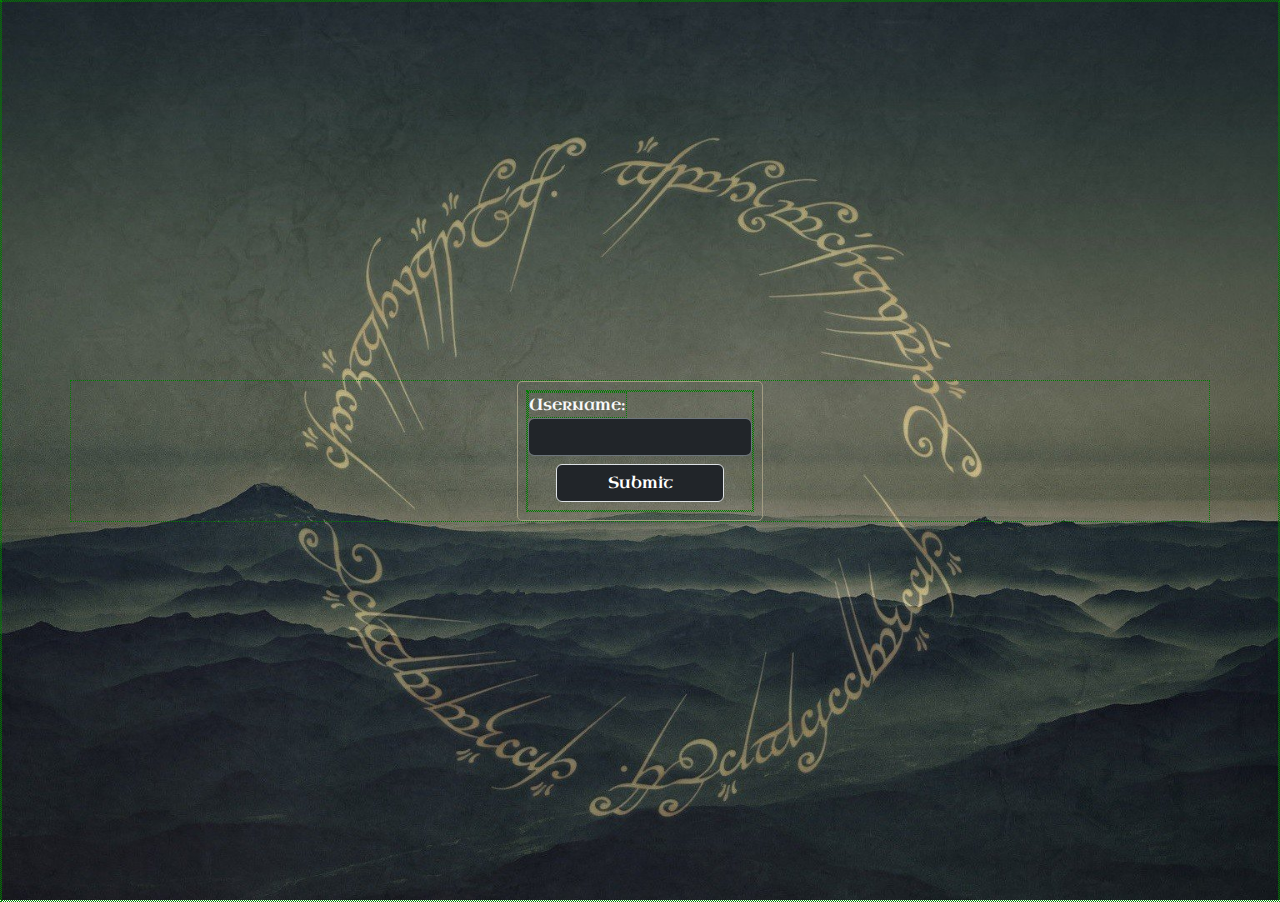
==== index.html @ 33065fb1 "Refactored displayHomeapge()" ====
<!DOCTYPE html>
<html lang="en">
  <head>
    <meta charset="UTF-8" />
    <meta name="viewport" content="width=device-width, initial-scale=1.0" />
    <title>Document</title>

    <!-- Local Styles -->
    <link rel="stylesheet" href="includes/css/styles.css" />
    <!-- Bootstrap CSS -->
    <link
      href="https://cdn.jsdelivr.net/npm/bootstrap@5.3.3/dist/css/bootstrap.min.css"
      rel="stylesheet"
      integrity="sha384-QWTKZyjpPEjISv5WaRU9OFeRpok6YctnYmDr5pNlyT2bRjXh0JMhjY6hW+ALEwIH"
      crossorigin="anonymous"
    />
    <!-- Icons -->
    <link
      rel="stylesheet"
      href="https://cdn.jsdelivr.net/npm/bootstrap-icons@1.11.1/font/bootstrap-icons.css"
    />
    <!-- Fonts -->
    <link rel="preconnect" href="https://fonts.googleapis.com" />
    <link rel="preconnect" href="https://fonts.gstatic.com" crossorigin />
    <link
      href="https://fonts.googleapis.com/css2?family=Uncial+Antiqua&display=swap"
      rel="stylesheet"
    />
    <!-- Bootstrap JS -->
    <script
      src="https://cdn.jsdelivr.net/npm/bootstrap@5.3.3/dist/js/bootstrap.bundle.min.js"
      integrity="sha384-YvpcrYf0tY3lHB60NNkmXc5s9fDVZLESaAA55NDzOxhy9GkcIdslK1eN7N6jIeHz"
      crossorigin="anonymous"
    ></script>
  </head>
  <body class="d-flex justify-content-center align-items-center">
    <div
      id="mainBlock"
      class="container d-flex justify-content-center align-items-center p-0"
    >
      <div class="form-group p-2 border-gold" id="loginFormContainer">
        <form action="home.html" method="get" id="loginForm">
          <div
            class="form-group d-flex justify-content-center align-items-center flex-column"
          >
            <label class="text-light align-self-start" for="username"
              >Username:</label
            >
            <input
              id="usernameInput"
              type="text"
              class="form-control bg-dark text-light border border-1 border-secondary"
            />
            <button
              type="submit"
              class="m-2 w-75 btn btn-dark border border-1 border secondary"
              id="loginBtn"
            >
              Submit
            </button>
          </div>
        </form>
      </div>

      <!-- Homepage -->
      <div class="container p-3 hidden" id="userDisplayContainer">
        <nav class="navbar navbar-dark bg-dark">
          <div class="container-fluid d-flex flex-row">
            <span id="homepageTitle" class="navbar-brand mb-0 h1"></span>
            <button class="btn btn-secondary">Logout</button>
          </div>
        </nav>
        <div class="container text-light" id="adminTitle">Admins</div>
        <div
          class="container d-flex flex-row flex-md-column p-3 border-rounded bg-dark w-100"
          id="adminDisplay"
        >
          <ul
            id="adminNavList"
            class="nav nav-tabs d-flex flex-column flex-md-row bg-dark"
            role="tablist"
          ></ul>

          <div id="adminNavItems" class="tab-content w-100 m-0"></div>
        </div>
        <div class="container text-light" id="userTitle">Users</div>
        <div
          class="container d-flex flex-row flex-md-column p-3 bg-dark"
          id="userDisplay"
        >
          <ul
            id="userNavList"
            class="nav nav-tabs d-flex flex-column flex-md-row"
          ></ul>

          <div id="userNavItems" class="tab-content w-100 m-0"></div>
        </div>
      </div>
    </div>
    <script type="module" src="includes/js/script.js"></script>
    <script src="https://cdn.jsdelivr.net/npm/bootstrap@5.3.0-alpha1/dist/js/bootstrap.bundle.min.js"></script>
  </body>
</html>
---- includes/css/styles.css ----
* {
  border: 0.1px dotted green;
  font-family: "Uncial Antiqua", system-ui;
}

body {
  background-image: url("home_background.jpg");
  background-size: cover;
  background-position: center;
  background-attachment: fixed;
  min-height: 100vh;
}

#userNavList,
#adminNavList {
  font-size: 0.8em;
}

#userDisplay,
#adminDisplay {
  font-size: 0.8em;
  display: flex;
  justify-content: center;
  text-align: center;
}

.border-gold {
  border: 0.1em solid #a19b81;
  border-radius: 5px;
}

.hidden {
  display: none;
}

.profile-img {
  max-width: 100%;
  min-width: 150px;
  height: 150px;
  object-fit: cover;
  aspect-ratio: 1 / 1;
  border-radius: 50%;
  border: 3px solid #a19b81;
}

.card {
  width: 90%;
  margin: 10px auto;
}
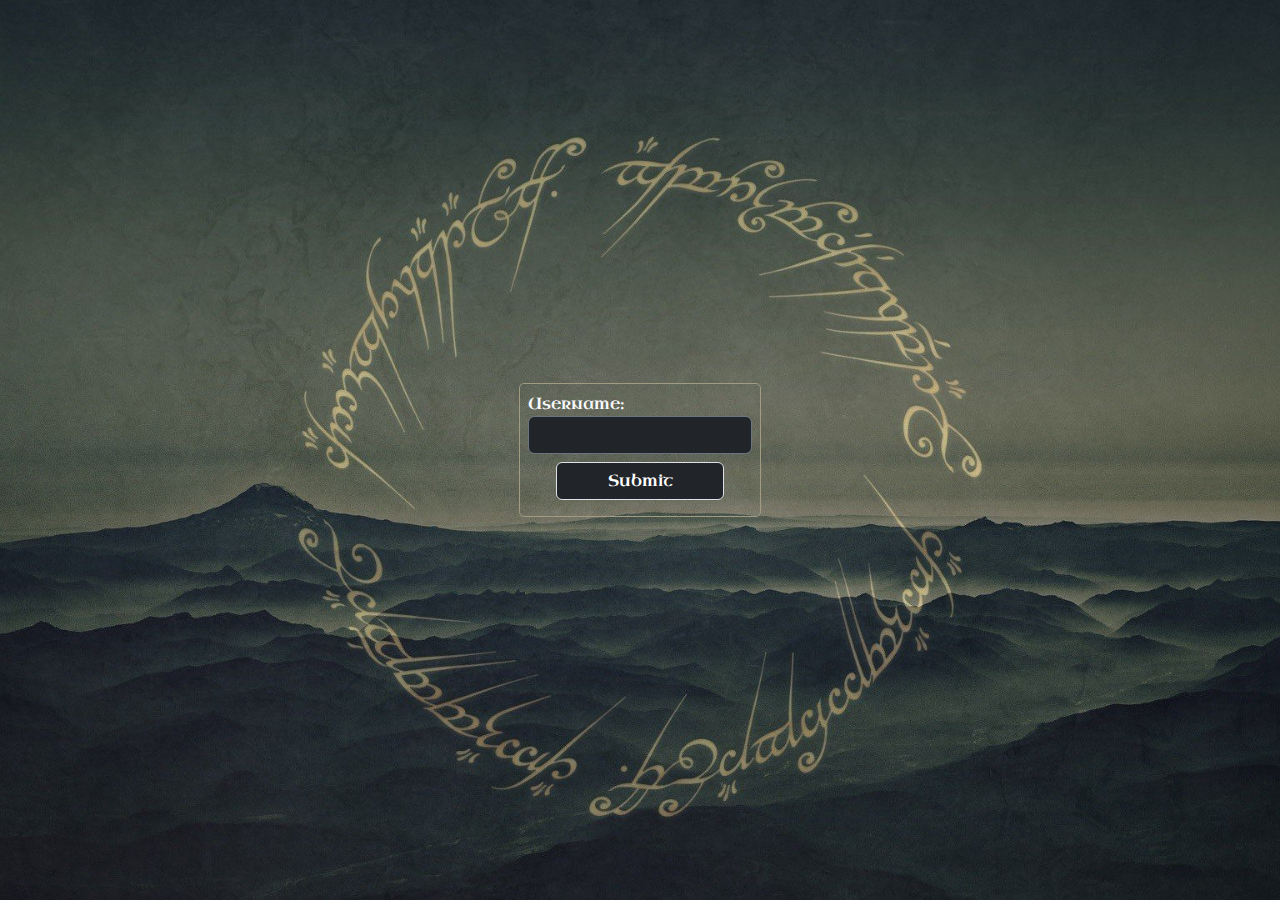
==== commit ce8384e8: "Added initial delete user functionality for admins" ====
--- a/index.html
+++ b/index.html
@@ -97,7 +97,7 @@
         </div>
       </div>
     </div>
-    <script type="module" src="includes/js/script.js"></script>
     <script src="https://cdn.jsdelivr.net/npm/bootstrap@5.3.0-alpha1/dist/js/bootstrap.bundle.min.js"></script>
+    <script src="includes/js/script.js"></script>
   </body>
 </html>
--- a/includes/css/styles.css
+++ b/includes/css/styles.css
@@ -1,5 +1,5 @@
 * {
-  border: 0.1px dotted green;
+  /* border: 0.1px dotted green; */
   font-family: "Uncial Antiqua", system-ui;
 }
 
@@ -36,14 +36,14 @@
 .profile-img {
   max-width: 100%;
   min-width: 150px;
-  height: 150px;
+  max-height: 250px;
   object-fit: cover;
   aspect-ratio: 1 / 1;
   border-radius: 50%;
   border: 3px solid #a19b81;
 }
 
-.card {
+/* .card {
   width: 90%;
   margin: 10px auto;
-}
+} */
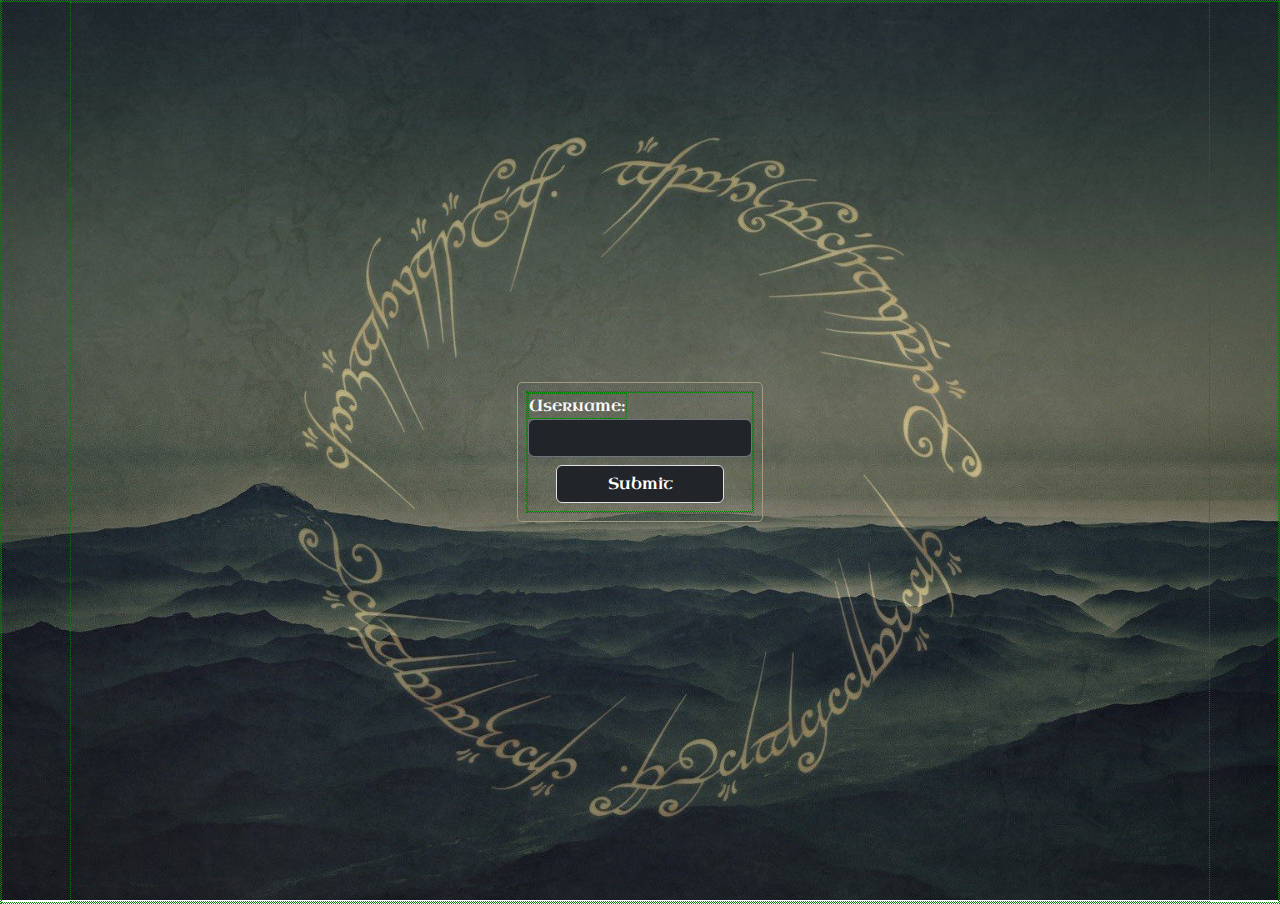
==== commit fda8e1e9: "Added initial hamburger menu for nav items for mobile" ====
--- a/index.html
+++ b/index.html
@@ -36,7 +36,7 @@
   <body class="d-flex justify-content-center align-items-center">
     <div
       id="mainBlock"
-      class="container d-flex justify-content-center align-items-center p-0"
+      class="container w-100 min-vh-100 d-flex justify-content-center align-items-center p-0"
     >
       <div class="form-group p-2 border-gold" id="loginFormContainer">
         <form action="home.html" method="get" id="loginForm">
@@ -64,34 +64,71 @@
 
       <!-- Homepage -->
       <div class="container p-3 hidden" id="userDisplayContainer">
-        <nav class="navbar navbar-dark bg-dark">
-          <div class="container-fluid d-flex flex-row">
-            <span id="homepageTitle" class="navbar-brand mb-0 h1"></span>
-            <button class="btn btn-secondary">Logout</button>
+        <!-- Upper Navbar -->
+        <nav class="navbar navbar-dark bg-dark d-flex">
+          <div
+            class="container-fluid d-flex flex-row justify-content-center p-0"
+          >
+            <!-- Homepage Title -->
+            <span id="homepageTitle" class="navbar-brand mb-0 h3"></span>
+            <!-- Logout Button -->
+            <button id="logoutBtn" class="btn btn-secondary p-1">Logout</button>
           </div>
         </nav>
         <div class="container text-light" id="adminTitle">Admins</div>
+        <!-- Admin Display -->
         <div
-          class="container d-flex flex-row flex-md-column p-3 border-rounded bg-dark w-100"
+          class="container d-flex flex-row flex-md-column px-2 py-2 border-rounded bg-dark w-100 mw-100 position-relative"
           id="adminDisplay"
         >
-          <ul
-            id="adminNavList"
-            class="nav nav-tabs d-flex flex-column flex-md-row bg-dark"
-            role="tablist"
-          ></ul>
+          <!-- Nav Tab Hamburger -->
+          <button
+            class="navbar-toggler btn btn-dark btn-sm mb-2 d-block d-md-none d-flex text-light"
+            type="button"
+            id="adminNavBurger"
+            data-bs-toggle="collapse"
+            aria-expanded="false"
+            aria-controls="adminNavListCollapse"
+            data-bs-target="#adminNavListCollapse"
+          >
+            <span class="border border-secondary text-secondary rounded p-1"
+              >☰</span
+            >
+          </button>
+          <div id="adminNavListCollapse" class="collapse d-md-block">
+            <ul
+              id="adminNavList"
+              class="nav nav-tabs d-flex flex-column flex-md-row bg-dark"
+              role="tablist"
+            ></ul>
+          </div>
 
           <div id="adminNavItems" class="tab-content w-100 m-0"></div>
         </div>
         <div class="container text-light" id="userTitle">Users</div>
         <div
-          class="container d-flex flex-row flex-md-column p-3 bg-dark"
+          class="container d-flex flex-row flex-md-column p2-5 py-3 bg-dark w-100 mw-80"
           id="userDisplay"
         >
-          <ul
-            id="userNavList"
-            class="nav nav-tabs d-flex flex-column flex-md-row"
-          ></ul>
+          <button
+            class="navbar-toggler btn btn-secondary btn-sm mb-2 d-block d-md-none"
+            id="userNavBurger"
+            type="button"
+            data-bs-toggle="collapse"
+            aria-expanded="false"
+            aria-controls="userNavListCollapse"
+            data-bs-target="#userNavListCollapse"
+          >
+            <span class="border border-secondary text-secondary rounded p-1"
+              >☰</span
+            >
+          </button>
+          <div id="userNavListCollapse" class="collapse d-md-block">
+            <ul
+              id="userNavList"
+              class="nav nav-tabs d-flex flex-column flex-md-row"
+            ></ul>
+          </div>
 
           <div id="userNavItems" class="tab-content w-100 m-0"></div>
         </div>
--- a/includes/css/styles.css
+++ b/includes/css/styles.css
@@ -1,5 +1,5 @@
 * {
-  /* border: 0.1px dotted green; */
+  border: 0.1px dotted green;
   font-family: "Uncial Antiqua", system-ui;
 }
 
@@ -47,3 +47,35 @@
   width: 90%;
   margin: 10px auto;
 } */
+#logoutBtn {
+  font-size: 0.55em;
+}
+
+#homepageTitle {
+  font-size: 0.9em;
+}
+
+#adminNavBurger,
+#userNavBurger {
+  position: relative;
+  left: 30px;
+  top: 5px;
+  z-index: 1;
+  width: 25px;
+  height: 25px;
+  aspect-ratio: 1/1;
+}
+/* 
+@media (max-width: 767px) {
+  #adminNavListCollapse {
+    @media (max-width: 767px) {
+      #adminNavListCollapse {
+        position: absolute;
+        width: 100%;
+        z-index: 1000;
+        background: #212529; 
+        border-radius: 5px;
+      }
+    }
+  }
+} */
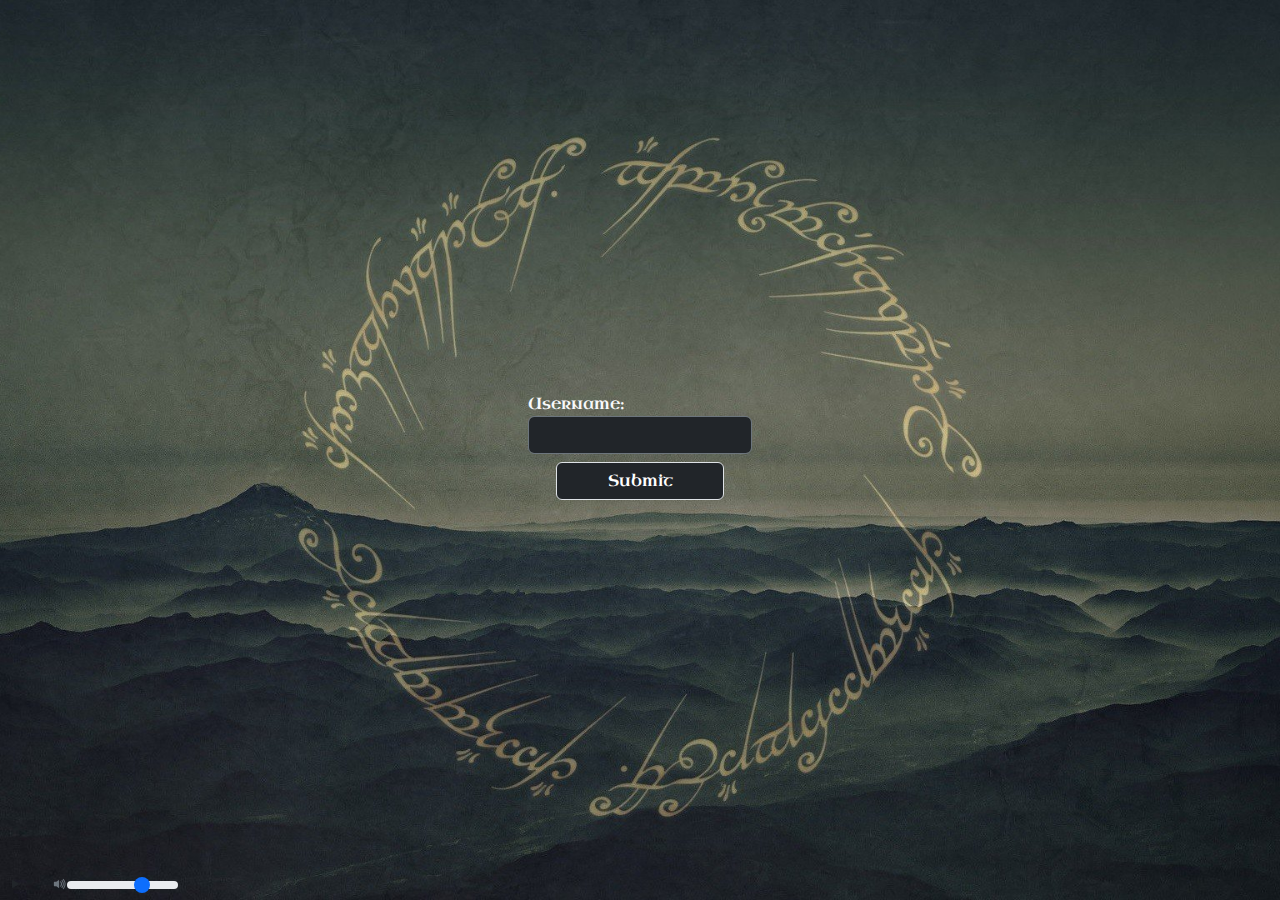
==== commit 54ac30ac: "Added custom audio player and music" ====
--- a/index.html
+++ b/index.html
@@ -34,11 +34,44 @@
     ></script>
   </head>
   <body class="d-flex justify-content-center align-items-center">
+    <!-- Main Content Block -->
     <div
       id="mainBlock"
-      class="container w-100 min-vh-100 d-flex justify-content-center align-items-center p-0"
+      class="container w-100 min-vh-100 d-flex flex-column justify-content-center align-items-center p-0"
     >
-      <div class="form-group p-2 border-gold" id="loginFormContainer">
+      <!-- Audio -->
+      <div
+        id="audioContainer"
+        class="d-flex position-fixed bottom-0 start-0 z-3"
+      >
+        <audio id="audio" src="audio/login_page.mp3" class="d-none"></audio>
+
+        <!-- Custom controls -->
+        <button id="playBtn" class="btn btn-sm">
+          <i class="bi bi-play-fill"></i>
+        </button>
+
+        <!-- Volume control -->
+        <div
+          id="volumeContainer"
+          class="container d-flex align-items-center w-75"
+        >
+          <i class="bi bi-volume-up-fill text-secondary small"></i>
+          <input
+            type="range"
+            class="form-range"
+            min="0"
+            max="1"
+            step="0.1"
+            value="0.7"
+            id="volumeControl"
+          />
+        </div>
+      </div>
+
+      <!-- Login Form Container -->
+      <div class="form-group p-2" id="loginFormContainer">
+        <!-- Login Form -->
         <form action="home.html" method="get" id="loginForm">
           <div
             class="form-group d-flex justify-content-center align-items-center flex-column"
@@ -75,66 +108,76 @@
             <button id="logoutBtn" class="btn btn-secondary p-1">Logout</button>
           </div>
         </nav>
-        <div class="container text-light" id="adminTitle">Admins</div>
-        <!-- Admin Display -->
-        <div
-          class="container d-flex flex-row flex-md-column px-2 py-2 border-rounded bg-dark w-100 mw-100 position-relative"
-          id="adminDisplay"
-        >
-          <!-- Nav Tab Hamburger -->
-          <button
-            class="navbar-toggler btn btn-dark btn-sm mb-2 d-block d-md-none d-flex text-light"
-            type="button"
-            id="adminNavBurger"
-            data-bs-toggle="collapse"
-            aria-expanded="false"
-            aria-controls="adminNavListCollapse"
-            data-bs-target="#adminNavListCollapse"
+
+        <!-- Admin Container -->
+        <div class="container" id="adminContainer">
+          <div class="container text-light" id="adminTitle">Admins</div>
+          <!-- Admin Display -->
+          <div
+            class="container d-flex flex-row flex-md-column px-2 py-2 border-rounded bg-dark w-100 mw-100 position-relative"
+            id="adminDisplay"
           >
-            <span class="border border-secondary text-secondary rounded p-1"
-              >☰</span
+            <!-- Nav Tab Hamburger -->
+            <button
+              class="navbar-toggler btn btn-dark btn-sm mb-2 d-block d-md-none d-flex text-light"
+              type="button"
+              id="adminNavBurger"
+              data-bs-toggle="collapse"
+              aria-expanded="false"
+              aria-controls="adminNavListCollapse"
+              data-bs-target="#adminNavListCollapse"
             >
-          </button>
-          <div id="adminNavListCollapse" class="collapse d-md-block">
-            <ul
-              id="adminNavList"
-              class="nav nav-tabs d-flex flex-column flex-md-row bg-dark"
-              role="tablist"
-            ></ul>
+              <span class="border border-secondary text-secondary rounded p-1"
+                >☰</span
+              >
+            </button>
+            <div id="adminNavListCollapse" class="collapse d-md-block">
+              <ul
+                id="adminNavList"
+                class="nav nav-tabs d-flex flex-column flex-md-row bg-dark"
+                role="tablist"
+              ></ul>
+            </div>
+
+            <div id="adminNavItems" class="tab-content w-100 m-0"></div>
           </div>
-
-          <div id="adminNavItems" class="tab-content w-100 m-0"></div>
         </div>
-        <div class="container text-light" id="userTitle">Users</div>
-        <div
-          class="container d-flex flex-row flex-md-column p2-5 py-3 bg-dark w-100 mw-80"
-          id="userDisplay"
-        >
-          <button
-            class="navbar-toggler btn btn-secondary btn-sm mb-2 d-block d-md-none"
-            id="userNavBurger"
-            type="button"
-            data-bs-toggle="collapse"
-            aria-expanded="false"
-            aria-controls="userNavListCollapse"
-            data-bs-target="#userNavListCollapse"
+        <!-- User Container -->
+        <div class="container" id="userContainer">
+          <!-- User Title -->
+          <div class="container text-light" id="userTitle">Users</div>
+          <!-- User Display -->
+          <div
+            class="container d-flex flex-row flex-md-column p2-5 py-3 bg-dark w-100 mw-80 position-relative"
+            id="userDisplay"
           >
-            <span class="border border-secondary text-secondary rounded p-1"
-              >☰</span
+            <button
+              class="navbar-toggler btn btn-dark btn-sm mb-2 d-block d-md-none d-flex text-light"
+              type="button"
+              id="userNavBurger"
+              data-bs-toggle="collapse"
+              aria-expanded="false"
+              aria-controls="userNavListCollapse"
+              data-bs-target="#userNavListCollapse"
             >
-          </button>
-          <div id="userNavListCollapse" class="collapse d-md-block">
-            <ul
-              id="userNavList"
-              class="nav nav-tabs d-flex flex-column flex-md-row"
-            ></ul>
+              <span class="border border-secondary text-secondary rounded p-1"
+                >☰</span
+              >
+            </button>
+            <div id="userNavListCollapse" class="collapse d-md-block">
+              <ul
+                id="userNavList"
+                class="nav nav-tabs d-flex flex-column flex-md-row bg-dark"
+                role="tablist"
+              ></ul>
+            </div>
           </div>
-
           <div id="userNavItems" class="tab-content w-100 m-0"></div>
         </div>
       </div>
     </div>
     <script src="https://cdn.jsdelivr.net/npm/bootstrap@5.3.0-alpha1/dist/js/bootstrap.bundle.min.js"></script>
+
     <script src="includes/js/script.js"></script>
   </body>
 </html>
--- a/includes/css/styles.css
+++ b/includes/css/styles.css
@@ -1,5 +1,5 @@
 * {
-  border: 0.1px dotted green;
+  /* border: 0.1px dotted green; */
   font-family: "Uncial Antiqua", system-ui;
 }
 
@@ -55,6 +55,13 @@
   font-size: 0.9em;
 }
 
+#adminNavList,
+#userNavList {
+  position: absolute;
+  z-index: 2;
+  top: 55px;
+}
+
 #adminNavBurger,
 #userNavBurger {
   position: relative;
@@ -79,3 +86,34 @@
     }
   }
 } */
+
+.navbar-toggler-icon {
+  background-color: var(--main-color);
+  cursor: pointer;
+}
+
+/* Animation for hamburger icons */
+@keyframes burger_swivel {
+  0% {
+    transform: rotateZ(0deg);
+  }
+  50% {
+    transform: rotateZ(-15deg);
+  }
+  100% {
+    transform: rotateZ(0deg);
+  }
+}
+
+.navbar-toggler:hover {
+  animation: burger_swivel 0.5s ease-out;
+}
+
+/* Post Mobile */
+@media (min-width: 768px) {
+  #userNavList,
+  #adminNavList {
+    position: relative;
+    top: 0;
+  }
+}
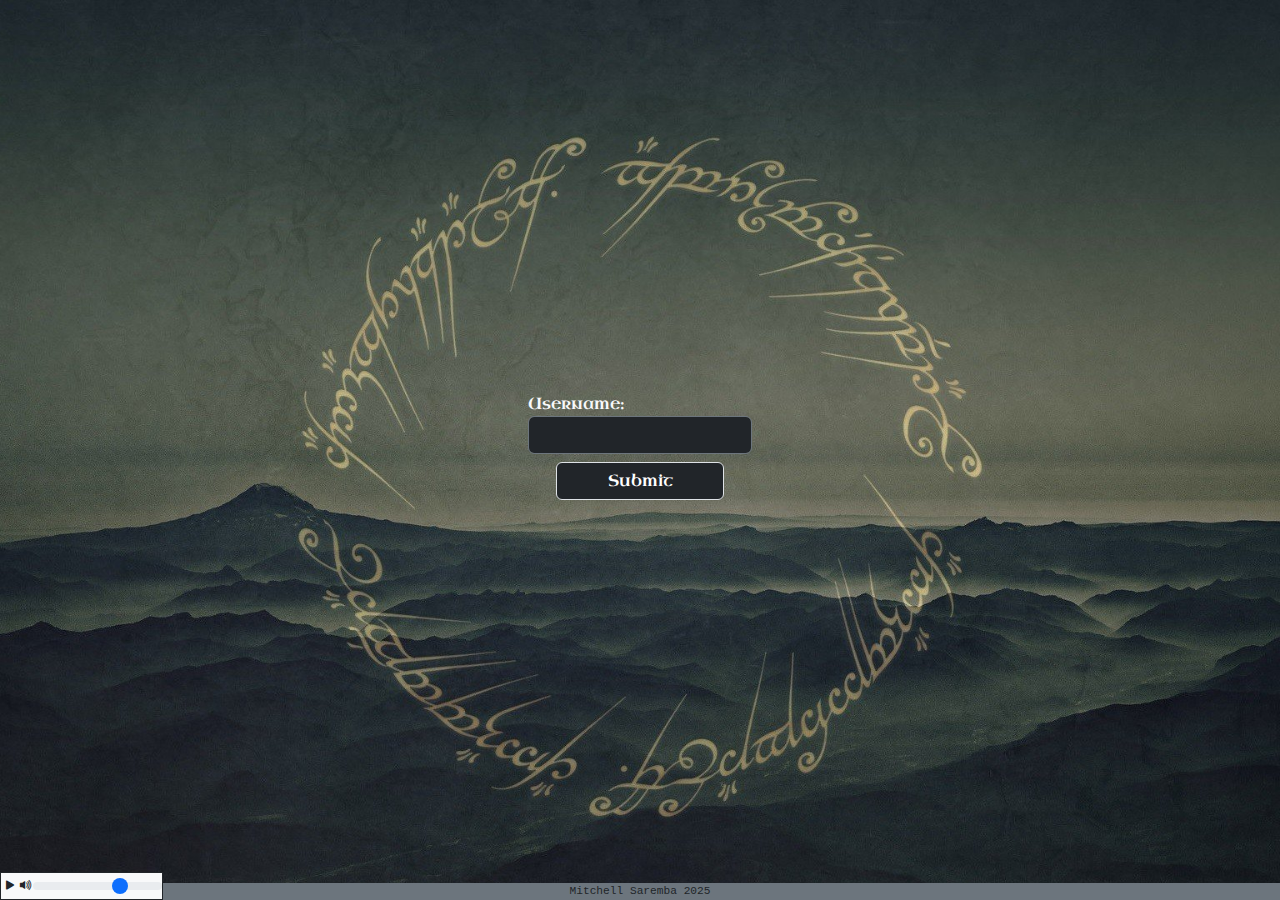
==== commit 5cacf436: "Added async functionality to fetch data from the-one-api" ====
--- a/index.html
+++ b/index.html
@@ -3,7 +3,7 @@
   <head>
     <meta charset="UTF-8" />
     <meta name="viewport" content="width=device-width, initial-scale=1.0" />
-    <title>Document</title>
+    <title>Midterm</title>
 
     <!-- Local Styles -->
     <link rel="stylesheet" href="includes/css/styles.css" />
@@ -23,9 +23,10 @@
     <link rel="preconnect" href="https://fonts.googleapis.com" />
     <link rel="preconnect" href="https://fonts.gstatic.com" crossorigin />
     <link
-      href="https://fonts.googleapis.com/css2?family=Uncial+Antiqua&display=swap"
+      href="https://fonts.googleapis.com/css2?family=EB+Garamond:ital,wght@0,400..800;1,400..800&family=Roboto:ital,wght@0,100..900;1,100..900&family=Uncial+Antiqua&display=swap"
       rel="stylesheet"
     />
+
     <!-- Bootstrap JS -->
     <script
       src="https://cdn.jsdelivr.net/npm/bootstrap@5.3.3/dist/js/bootstrap.bundle.min.js"
@@ -42,21 +43,21 @@
       <!-- Audio -->
       <div
         id="audioContainer"
-        class="d-flex position-fixed bottom-0 start-0 z-3"
+        class="d-flex position-fixed bottom-0 start-0 z-3 bg-light border border-dark"
       >
         <audio id="audio" src="audio/login_page.mp3" class="d-none"></audio>
 
         <!-- Custom controls -->
-        <button id="playBtn" class="btn btn-sm">
-          <i class="bi bi-play-fill"></i>
+        <button id="playBtn" class="btn p-0 m-0">
+          <i class="bi bi-play-fill fs-6"></i>
         </button>
 
         <!-- Volume control -->
         <div
           id="volumeContainer"
-          class="container d-flex align-items-center w-75"
-        >
-          <i class="bi bi-volume-up-fill text-secondary small"></i>
+          class="container d-flex align-items-center p-0 m-0"
+        >
+          <i class="bi bi-volume-up-fill text-dark small"></i>
           <input
             type="range"
             class="form-range"
@@ -72,7 +73,7 @@
       <!-- Login Form Container -->
       <div class="form-group p-2" id="loginFormContainer">
         <!-- Login Form -->
-        <form action="home.html" method="get" id="loginForm">
+        <form action="" method="get" id="loginForm">
           <div
             class="form-group d-flex justify-content-center align-items-center flex-column"
           >
@@ -91,35 +92,48 @@
             >
               Submit
             </button>
+            <span id="errorSpan" class="text-light text-center"></span>
           </div>
         </form>
       </div>
 
       <!-- Homepage -->
-      <div class="container p-3 hidden" id="userDisplayContainer">
+      <div class="container p-3 hidden" id="displayContainer">
         <!-- Upper Navbar -->
-        <nav class="navbar navbar-dark bg-dark d-flex">
-          <div
-            class="container-fluid d-flex flex-row justify-content-center p-0"
+        <nav
+          class="navbar navbar-dark bg-dark d-flex justify-content-between position-fixed top-0 start-0 w-100 z-3"
+        >
+          <div
+            class="container-fluid d-flex flex-row justify-content-between px-2"
           >
             <!-- Homepage Title -->
             <span id="homepageTitle" class="navbar-brand mb-0 h3"></span>
             <!-- Logout Button -->
-            <button id="logoutBtn" class="btn btn-secondary p-1">Logout</button>
+            <button
+              id="logoutBtn"
+              class="btn btn-secondary text-dark rounded-pill p-1"
+            >
+              Logout
+            </button>
           </div>
         </nav>
 
         <!-- Admin Container -->
-        <div class="container" id="adminContainer">
-          <div class="container text-light" id="adminTitle">Admins</div>
-          <!-- Admin Display -->
-          <div
-            class="container d-flex flex-row flex-md-column px-2 py-2 border-rounded bg-dark w-100 mw-100 position-relative"
-            id="adminDisplay"
-          >
-            <!-- Nav Tab Hamburger -->
-            <button
-              class="navbar-toggler btn btn-dark btn-sm mb-2 d-block d-md-none d-flex text-light"
+        <div
+          class="container bg-dark w-100 mw-80 position-relative border border-3 border-secondary rounded mt-5"
+          id="adminContainer"
+        >
+          <div
+            class="container d-flex flex-row justify-content-between p-0 mt-2"
+          >
+            <!-- Admin Title -->
+
+            <span class="text-light d-flex flex-row" id="adminTitle"
+              >Admin</span
+            >
+            <!-- Admin List Hamburger -->
+            <button
+              class="navbar-toggler btn btn-dark btn-sm d-block d-md-none d-flex text-light rounded"
               type="button"
               id="adminNavBurger"
               data-bs-toggle="collapse"
@@ -127,32 +141,45 @@
               aria-controls="adminNavListCollapse"
               data-bs-target="#adminNavListCollapse"
             >
-              <span class="border border-secondary text-secondary rounded p-1"
+              <span
+                class="border border-2 border-secondary text-secondary rounded p-1 w-100"
                 >☰</span
               >
             </button>
+
+            <!-- Admin List -->
             <div id="adminNavListCollapse" class="collapse d-md-block">
               <ul
                 id="adminNavList"
                 class="nav nav-tabs d-flex flex-column flex-md-row bg-dark"
                 role="tablist"
+                data-bs-transition="fade"
               ></ul>
             </div>
-
+          </div>
+          <div
+            class="container d-flex flex-row flex-md-column bg-dark w-100 mw-80 position-relative"
+            id="adminDisplay"
+          >
+            <!-- Admin Nav Content -->
             <div id="adminNavItems" class="tab-content w-100 m-0"></div>
           </div>
         </div>
+
         <!-- User Container -->
-        <div class="container" id="userContainer">
-          <!-- User Title -->
-          <div class="container text-light" id="userTitle">Users</div>
-          <!-- User Display -->
-          <div
-            class="container d-flex flex-row flex-md-column p2-5 py-3 bg-dark w-100 mw-80 position-relative"
-            id="userDisplay"
-          >
-            <button
-              class="navbar-toggler btn btn-dark btn-sm mb-2 d-block d-md-none d-flex text-light"
+        <div
+          class="container bg-dark w-100 mw-80 position-relative border border-3 border-secondary rounded mt-5"
+          id="userContainer"
+        >
+          <div
+            class="container d-flex flex-row justify-content-between p-0 mt-2"
+          >
+            <!-- User Title -->
+
+            <span class="text-light d-flex flex-row" id="userTitle">Users</span>
+            <!-- User List Hamburger -->
+            <button
+              class="navbar-toggler btn btn-dark btn-sm mb-2 d-block d-md-none d-flex text-light rounded"
               type="button"
               id="userNavBurger"
               data-bs-toggle="collapse"
@@ -160,10 +187,12 @@
               aria-controls="userNavListCollapse"
               data-bs-target="#userNavListCollapse"
             >
-              <span class="border border-secondary text-secondary rounded p-1"
+              <span
+                class="border border-2 border-secondary text-secondary rounded p-1 w-100"
                 >☰</span
               >
             </button>
+            <!-- User List -->
             <div id="userNavListCollapse" class="collapse d-md-block">
               <ul
                 id="userNavList"
@@ -172,9 +201,19 @@
               ></ul>
             </div>
           </div>
+          <div
+            class="container d-flex flex-row flex-md-column bg-dark w-100 mw-80 position-relative"
+            id="userDisplay"
+          ></div>
+          <!-- User Nav Content -->
           <div id="userNavItems" class="tab-content w-100 m-0"></div>
         </div>
       </div>
+      <footer
+        class="footer position-fixed bottom-0 bg-secondary text-dark w-100 d-flex justify-content-end justify-content-sm-center px-1"
+      >
+        <p class="m-0 p-0">Mitchell Saremba 2025</p>
+      </footer>
     </div>
     <script src="https://cdn.jsdelivr.net/npm/bootstrap@5.3.0-alpha1/dist/js/bootstrap.bundle.min.js"></script>
 
--- a/includes/css/styles.css
+++ b/includes/css/styles.css
@@ -59,33 +59,39 @@
 #userNavList {
   position: absolute;
   z-index: 2;
-  top: 55px;
+  top: 50px;
+  right: 0;
 }
 
 #adminNavBurger,
 #userNavBurger {
-  position: relative;
-  left: 30px;
-  top: 5px;
+  position: absolute;
   z-index: 1;
-  width: 25px;
-  height: 25px;
+  right: 15px;
+  height: 35px;
   aspect-ratio: 1/1;
 }
-/* 
-@media (max-width: 767px) {
-  #adminNavListCollapse {
-    @media (max-width: 767px) {
-      #adminNavListCollapse {
-        position: absolute;
-        width: 100%;
-        z-index: 1000;
-        background: #212529; 
-        border-radius: 5px;
-      }
-    }
-  }
-} */
+
+.navLiSpan {
+  /* font-weight: bold; */
+  font-family: "EB Garamond", serif;
+}
+
+.btn {
+}
+
+#adminHamburger #errorSpan {
+  font-family: "Courier New", Courier, monospace;
+  font-size: 0.7em;
+}
+
+footer {
+  font-size: 0.7em;
+}
+
+footer p {
+  font-family: "Courier New", Courier, monospace;
+}
 
 .navbar-toggler-icon {
   background-color: var(--main-color);
@@ -98,7 +104,7 @@
     transform: rotateZ(0deg);
   }
   50% {
-    transform: rotateZ(-15deg);
+    transform: rotateZ(15deg);
   }
   100% {
     transform: rotateZ(0deg);
@@ -109,11 +115,27 @@
   animation: burger_swivel 0.5s ease-out;
 }
 
+.fs-btn {
+  font-size: 0.8em;
+  font-weight: bold;
+  font-family: "EB Garamond", serif;
+}
+
 /* Post Mobile */
 @media (min-width: 768px) {
   #userNavList,
   #adminNavList {
     position: relative;
     top: 0;
+    left: 0;
+  }
+
+  .fs-btn {
+    font-size: 1em;
+    padding: 5px;
+  }
+
+  #homepageTitle {
+    font-size: 1.2em;
   }
 }
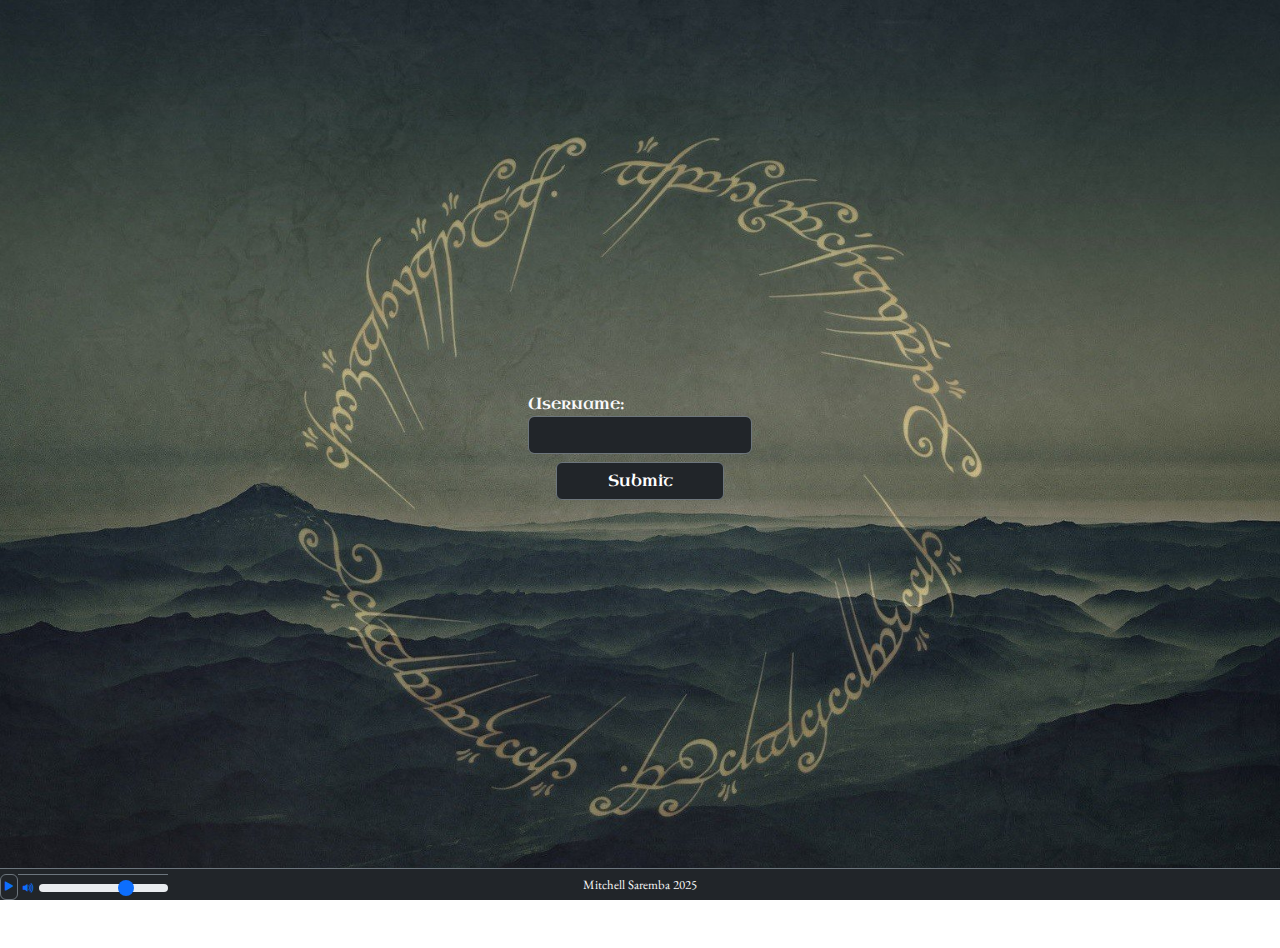
==== commit be39f802: "Final project" ====
--- a/index.html
+++ b/index.html
@@ -34,42 +34,12 @@
       crossorigin="anonymous"
     ></script>
   </head>
-  <body class="d-flex justify-content-center align-items-center">
+  <body class="d-flex justify-content-center align-items-center mb-5">
     <!-- Main Content Block -->
     <div
       id="mainBlock"
       class="container w-100 min-vh-100 d-flex flex-column justify-content-center align-items-center p-0"
     >
-      <!-- Audio -->
-      <div
-        id="audioContainer"
-        class="d-flex position-fixed bottom-0 start-0 z-3 bg-light border border-dark"
-      >
-        <audio id="audio" src="audio/login_page.mp3" class="d-none"></audio>
-
-        <!-- Custom controls -->
-        <button id="playBtn" class="btn p-0 m-0">
-          <i class="bi bi-play-fill fs-6"></i>
-        </button>
-
-        <!-- Volume control -->
-        <div
-          id="volumeContainer"
-          class="container d-flex align-items-center p-0 m-0"
-        >
-          <i class="bi bi-volume-up-fill text-dark small"></i>
-          <input
-            type="range"
-            class="form-range"
-            min="0"
-            max="1"
-            step="0.1"
-            value="0.7"
-            id="volumeControl"
-          />
-        </div>
-      </div>
-
       <!-- Login Form Container -->
       <div class="form-group p-2" id="loginFormContainer">
         <!-- Login Form -->
@@ -87,7 +57,7 @@
             />
             <button
               type="submit"
-              class="m-2 w-75 btn btn-dark border border-1 border secondary"
+              class="m-2 w-75 btn btn-dark border border-1 border-secondary secondary-font fs-btn"
               id="loginBtn"
             >
               Submit
@@ -111,12 +81,62 @@
             <!-- Logout Button -->
             <button
               id="logoutBtn"
-              class="btn btn-secondary text-dark rounded-pill p-1"
-            >
-              Logout
+              class="btn btn-primary text-dark rounded p-1"
+              data-bs-toggle="modal"
+              data-bs-target="#logoutModal"
+            >
+              <span class="fs-btn secondary-font fw-bold text-dark"
+                >Logout</span
+              >
             </button>
           </div>
         </nav>
+        <div
+          class="modal fade"
+          id="logoutModal"
+          tabindex="-1"
+          aria-labelledby="logoutModalLabel"
+          aria-hidden="true"
+        >
+          <div class="modal-dialog">
+            <div class="modal-content bg-dark">
+              <div class="modal-header border-bottom border-secondary">
+                <h5 class="modal-title text-light" id="logoutModalLabel">
+                  Logout
+                </h5>
+                <button
+                  type="button"
+                  class="btn-close"
+                  data-bs-dismiss="modal"
+                  aria-label="Close"
+                ></button>
+              </div>
+              <div class="modal-body bg-dark">
+                <p class="text-light secondary-font">
+                  Are you sure you want to logout?
+                </p>
+              </div>
+              <div class="modal-footer border-top border-secondary">
+                <button
+                  id="logoutModalYes"
+                  type="button"
+                  class="btn btn-danger text-dark modal-btn secondary-font"
+                  data-bs-dismiss="modal"
+                >
+                  <span class="secondary-font"> Yes, logout.</span>
+                </button>
+                <button
+                  id="logoutModalNo"
+                  type="button"
+                  class="btn btn-secondary text-dark modal-btn secondary-font"
+                  data-bs-dismiss="modal"
+                >
+                  <span class="secondary-font">No, take me back.</span>
+                </button>
+              </div>
+            </div>
+          </div>
+        </div>
 
         <!-- Admin Container -->
         <div
@@ -210,9 +230,41 @@
         </div>
       </div>
       <footer
-        class="footer position-fixed bottom-0 bg-secondary text-dark w-100 d-flex justify-content-end justify-content-sm-center px-1"
+        class="footer position-fixed bottom-0 bg-secondary text-light bg-dark w-100 d-flex justify-content-end justify-content-sm-center px-1 border-top border-secondary"
       >
-        <p class="m-0 p-0">Mitchell Saremba 2025</p>
+        <!-- Audio -->
+        <div
+          id="audioContainer"
+          class="d-flex position-fixed bottom-0 start-0 z-3 bg-dark"
+        >
+          <audio id="audio" src="audio/login_page.mp3" class="d-none"></audio>
+
+          <!-- Custom controls -->
+          <button
+            id="playBtn"
+            class="btn p-0 m-0 text-primary border-top border-secondary"
+          >
+            <i class="bi bi-play-fill fs-6"></i>
+          </button>
+
+          <!-- Volume control -->
+          <div
+            id="volumeContainer"
+            class="container d-flex align-items-center p-0 m-0 border-top border-secondary"
+          >
+            <i class="bi bi-volume-up-fill text-primary px-1"></i>
+            <input
+              type="range"
+              class="form-range"
+              min="0"
+              max="1"
+              step="0.1"
+              value="0.7"
+              id="volumeControl"
+            />
+          </div>
+        </div>
+        <p class="my-auto p-0 secondary-font">Mitchell Saremba 2025</p>
       </footer>
     </div>
     <script src="https://cdn.jsdelivr.net/npm/bootstrap@5.3.0-alpha1/dist/js/bootstrap.bundle.min.js"></script>
--- a/includes/css/styles.css
+++ b/includes/css/styles.css
@@ -43,22 +43,18 @@
   border: 3px solid #a19b81;
 }
 
-/* .card {
-  width: 90%;
-  margin: 10px auto;
-} */
-#logoutBtn {
-  font-size: 0.55em;
-}
-
 #homepageTitle {
   font-size: 0.9em;
 }
 
+#adminNavListCollapse,
+#userNavListCollapse {
+  position: relative;
+}
 #adminNavList,
 #userNavList {
   position: absolute;
-  z-index: 2;
+  z-index: 1;
   top: 50px;
   right: 0;
 }
@@ -77,20 +73,16 @@
   font-family: "EB Garamond", serif;
 }
 
-.btn {
-}
-
 #adminHamburger #errorSpan {
   font-family: "Courier New", Courier, monospace;
   font-size: 0.7em;
 }
 
 footer {
-  font-size: 0.7em;
-}
-
-footer p {
-  font-family: "Courier New", Courier, monospace;
+  font-size: 0.8em;
+  z-index: 3;
+  text-align: center;
+  height: 32px;
 }
 
 .navbar-toggler-icon {
@@ -117,19 +109,16 @@
 
 .fs-btn {
   font-size: 0.8em;
+  padding: 3px;
   font-weight: bold;
+}
+
+.secondary-font {
   font-family: "EB Garamond", serif;
 }
 
 /* Post Mobile */
-@media (min-width: 768px) {
-  #userNavList,
-  #adminNavList {
-    position: relative;
-    top: 0;
-    left: 0;
-  }
-
+@media (min-width: 567px) {
   .fs-btn {
     font-size: 1em;
     padding: 5px;
@@ -139,3 +128,12 @@
     font-size: 1.2em;
   }
 }
+
+@media (min-width: 768px) {
+  #userNavList,
+  #adminNavList {
+    position: relative;
+    top: 0;
+    left: 0;
+  }
+}
